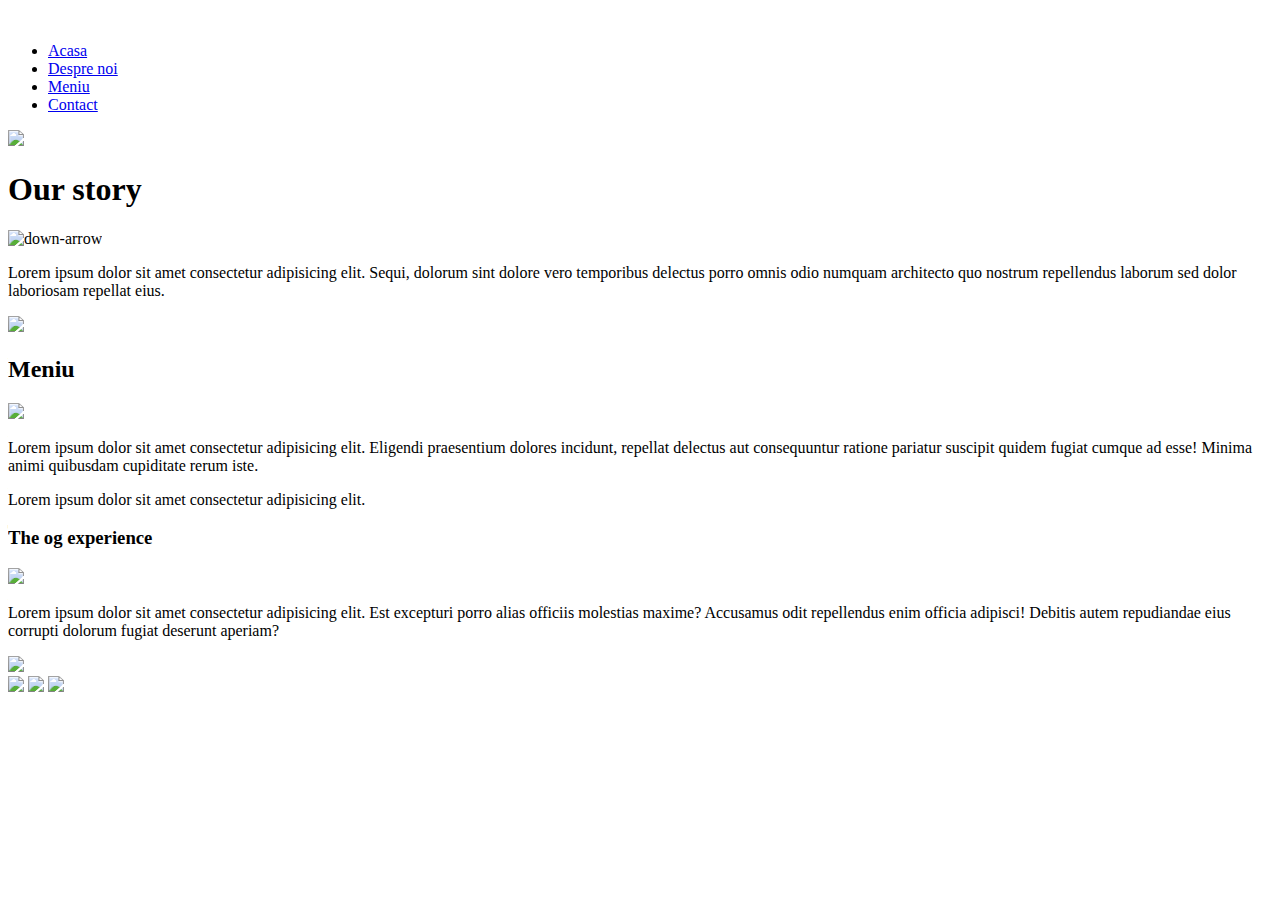
==== pages/about.html @ b65ee752 "add" ====
<!DOCTYPE html>
<html lang="en">
  <head>
    <meta charset="UTF-8" />
    <meta http-equiv="X-UA-Compatible" content="IE=edge" />
    <meta name="viewport" content="width=device-width, initial-scale=1.0" />
    <link rel="stylesheet" href="./Assets/css/menu.css" />
    <link rel="stylesheet" href="./Assets/css/about.css" />
    <title>Document</title>
  </head>
  <body>
    <header>
      <nav>
        <div class="log">
          <a href="./index.html"> <img src="./Assets/img/Logo.png" alt=""/> </a>
        </div>
        <ul>
          <li><a href="./index.html">Acasa</a></li>
          <li><a href="./pages/about.html">Despre noi</a></li>
          <li><a href="./pages/products.html">Meniu</a></li>
          <li><a href="./pages/contact.html">Contact</a></li>
        </ul>
      </nav>
    </header>
    <main>
      <section class="about-1">
        <div class="ciorba">
          <img src="./Assets/img/cover-la-boieru.jpg" />
          <div class="about-1-content">
            <h1>Our story</h1>
            <img src="./Assets/img/down.png" alt="down-arrow" />
          </div>
        </div>
      </section>
      <section class="about-2">
        <div class="about-2-text">
          <p>
            Lorem ipsum dolor sit amet consectetur adipisicing elit. Sequi,
            dolorum sint dolore vero temporibus delectus porro omnis odio
            numquam architecto quo nostrum repellendus laborum sed dolor
            laboriosam repellat eius.
          </p>
        </div>
        <div class="about-2-content">
          <div class="about-2-image1">
            <img src="./Assets/img/restaurant.jpg" />
          </div>
          <div class="about-2-content-2">
            <div class="about-2-content-22">
              <div class="menu-title">
                <h2>Meniu</h2>
                <img src="./Assets/img/steak.png" />
              </div>
              <p>
                Lorem ipsum dolor sit amet consectetur adipisicing elit.
                Eligendi praesentium dolores incidunt, repellat delectus aut
                consequuntur ratione pariatur suscipit quidem fugiat cumque ad
                esse! Minima animi quibusdam cupiditate rerum iste.
              </p>
            </div>
          </div>
        </div>
      </section>
      <section class="about-3">
        <div class="about-3-text">
          <p>Lorem ipsum dolor sit amet consectetur adipisicing elit.</p>
        </div>
        <div class="about-3-content">
          <div class="about-3-content-text">
            <div class="about-3-content-text-border">
              <div class="menu-title-2">
                <h3>The og experience</h3>
                <img src="./Assets/img/pahar.png" />
              </div>
              <p>
                Lorem ipsum dolor sit amet consectetur adipisicing elit. Est
                excepturi porro alias officiis molestias maxime? Accusamus odit
                repellendus enim officia adipisci! Debitis autem repudiandae
                eius corrupti dolorum fugiat deserunt aperiam?
              </p>
            </div>
          </div>
          <div class="about-3-img1">
            <img
              src="./Assets/img/8147-rockefeller-vodka-and-soda-square-rocks-glass.jpg"
            />
          </div>
        </div>
      </section>
    </main>
    <footer>
      <div class="socializare">
        <img src="https://img.icons8.com/fluency/36/000000/facebook-new.png"/>
        <img src="https://img.icons8.com/color/36/000000/google-maps-new.png"/>
        <img src="https://img.icons8.com/color/36/000000/instagram-new--v1.png"/>
      </div>
    </footer>
  </body>
</html>
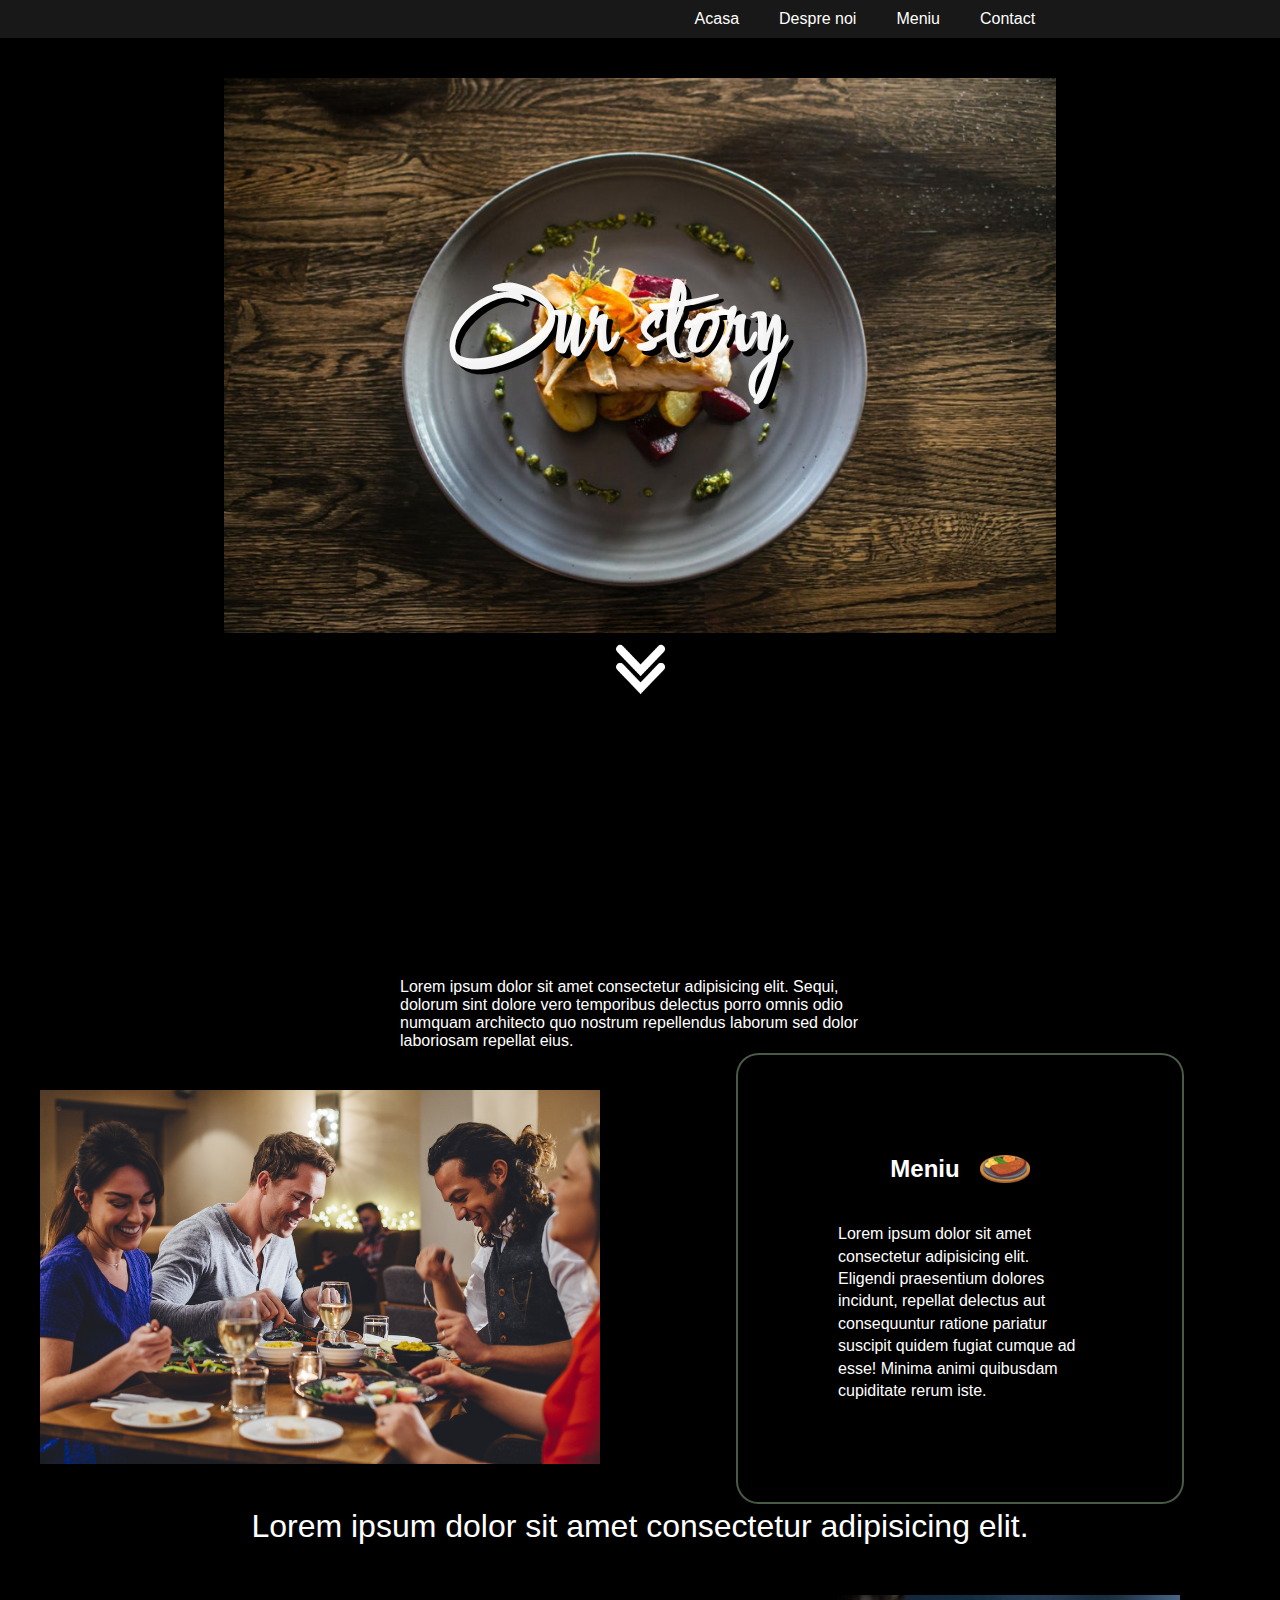
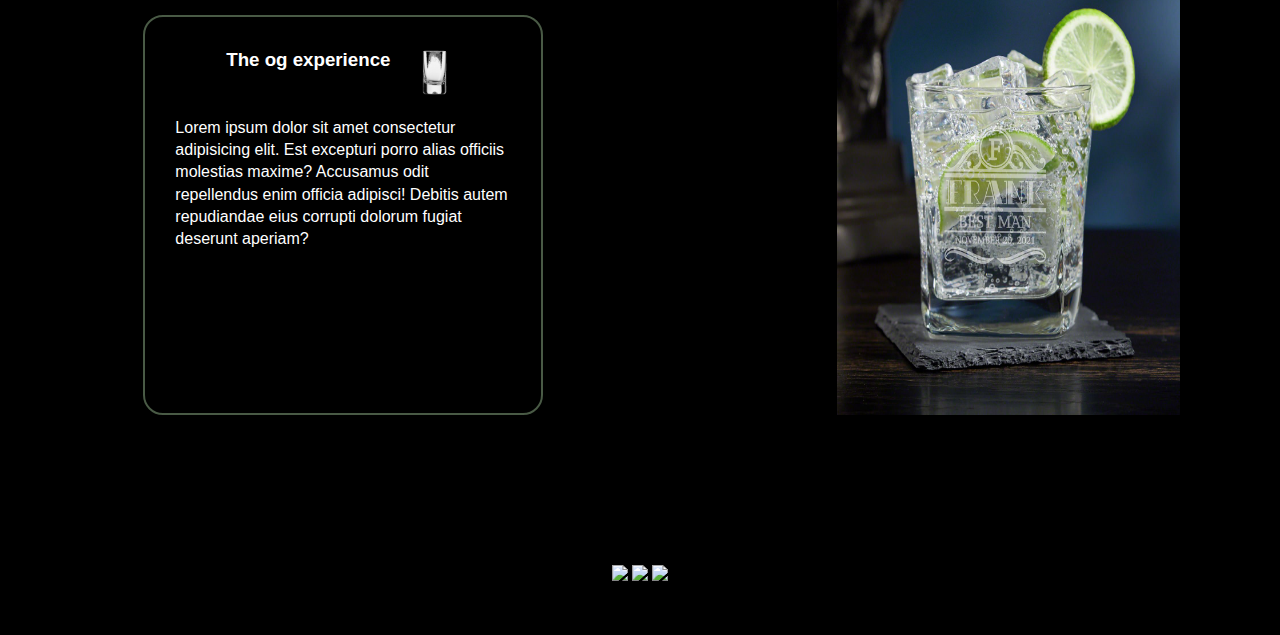
==== commit c465d8f8: "add" ====
--- a/pages/about.html
+++ b/pages/about.html
@@ -4,8 +4,8 @@
     <meta charset="UTF-8" />
     <meta http-equiv="X-UA-Compatible" content="IE=edge" />
     <meta name="viewport" content="width=device-width, initial-scale=1.0" />
-    <link rel="stylesheet" href="./Assets/css/menu.css" />
-    <link rel="stylesheet" href="./Assets/css/about.css" />
+    <link rel="stylesheet" href="../Assets/css/about.css" />
+    <link rel="stylesheet" href="../Assets/css/menu.css" />
     <title>Document</title>
   </head>
   <body>
@@ -16,19 +16,19 @@
         </div>
         <ul>
           <li><a href="./index.html">Acasa</a></li>
-          <li><a href="./pages/about.html">Despre noi</a></li>
-          <li><a href="./pages/products.html">Meniu</a></li>
-          <li><a href="./pages/contact.html">Contact</a></li>
+          <li><a href="../pages/about.html">Despre noi</a></li>
+          <li><a href="../pages/products.html">Meniu</a></li>
+          <li><a href="../pages/contact.html">Contact</a></li>
         </ul>
       </nav>
     </header>
     <main>
       <section class="about-1">
         <div class="ciorba">
-          <img src="./Assets/img/cover-la-boieru.jpg" />
+          <img src="../Assets/img/cover-la-boieru.jpg" />
           <div class="about-1-content">
             <h1>Our story</h1>
-            <img src="./Assets/img/down.png" alt="down-arrow" />
+            <img src="../Assets/img/down.png" alt="down-arrow" />
           </div>
         </div>
       </section>
@@ -43,13 +43,13 @@
         </div>
         <div class="about-2-content">
           <div class="about-2-image1">
-            <img src="./Assets/img/restaurant.jpg" />
+            <img src="../Assets/img/restaurant.jpg" />
           </div>
           <div class="about-2-content-2">
             <div class="about-2-content-22">
               <div class="menu-title">
                 <h2>Meniu</h2>
-                <img src="./Assets/img/steak.png" />
+                <img src="../Assets/img/steak.png" />
               </div>
               <p>
                 Lorem ipsum dolor sit amet consectetur adipisicing elit.
@@ -70,7 +70,7 @@
             <div class="about-3-content-text-border">
               <div class="menu-title-2">
                 <h3>The og experience</h3>
-                <img src="./Assets/img/pahar.png" />
+                <img src="../Assets/img/pahar.png" />
               </div>
               <p>
                 Lorem ipsum dolor sit amet consectetur adipisicing elit. Est
@@ -82,7 +82,7 @@
           </div>
           <div class="about-3-img1">
             <img
-              src="./Assets/img/8147-rockefeller-vodka-and-soda-square-rocks-glass.jpg"
+              src="../Assets/img/8147-rockefeller-vodka-and-soda-square-rocks-glass.jpg"
             />
           </div>
         </div>
--- a/Assets/css/about.css
+++ b/Assets/css/about.css
@@ -0,0 +1,159 @@
+@import url('https://fonts.googleapis.com/css2?family=Comforter&display=swap');
+*{
+    margin:0;
+    padding: 0;
+    list-style: none;
+    text-decoration: none;
+    box-sizing: border-box; 
+    font-family:Verdana, Geneva, Tahoma, sans-serif;
+    color: white;
+}
+body{
+    background-color: #000000;
+    
+}
+body::-webkit-scrollbar {
+    display: none;
+}
+.about-1{
+    width: 100%;
+    height: 100vh;
+    /* border:2px solid red; */
+}
+.ciorba{
+    /* border: 2px solid blue; */
+    margin: 40px auto 0 auto;
+    position:relative;
+    width: 65%;
+}
+.ciorba img{
+    width: 100%;
+    height: auto;
+}
+.about-1-content{
+    /* border:2px solid white; */
+    position: absolute;
+    top: 50%;
+    left: 50%;
+    transform: translate(-50%, -50%);
+    display: flex;
+    flex-wrap: wrap;
+    align-items: flex-end;
+    height: 75vh;
+    justify-content: center;
+}
+.about-1-content img{
+    width: 50px;
+    height: 50px;
+    filter:invert(100%);
+}
+.ciorba h1{
+    width: 100%;
+    color:rgba(255, 254, 254, 0.959);
+    /* border:2px solid red; */
+    text-shadow: 5px 5px #000000;
+    font-size: 100px;
+    font-family: 'Comforter', cursive; 
+} 
+.about-2-text{
+    /* border: 2px solid black; */
+    width: 100%;
+    padding: 0 400px 0 400px;
+    font-family:Verdana, Geneva, Tahoma, sans-serif;
+}
+
+.about-2-content{
+    width: 100%;
+    display: flex;
+}
+.about-2-image1{
+    width: 50%;
+}
+.about-2-image1 img{
+    width: 100%;
+    height: auto;
+    padding: 40px;
+}
+.about-2-content-2{
+    width: 50%;
+}
+.about-2-content-22{
+    display: flex;
+    width: 70%;
+    flex-direction: column;
+    border: 2px solid rgb(73, 90, 69);
+    padding: 100px;
+    border-radius: 5%;
+}
+.about-2-content-22 p{
+    line-height: 1.4;
+}
+.about-2-content-22 img{
+    width: 50px;
+    height: auto;
+    margin-left: 20px;
+}
+.menu-title{
+    display: flex;
+    justify-content: center;
+    padding-bottom: 40px;
+}
+.about-2-content-2{
+    display:flex;
+    justify-content: center;
+    align-items: center;
+}
+.about-3-text{
+    text-align: center;
+    margin-bottom: 50px;
+    font-size: 32px;
+}
+
+.about-3-content{
+    display:flex;
+    width: 100%;
+    justify-content: space-between;
+}
+
+.about-3-img1{
+    width: 50%;
+    height: auto;
+    display: flex;
+    justify-content: center;
+    margin-right: 100px;
+    /* border: 2px solid red; */
+}
+.about-3-img1 img{
+    width: 100%;
+}
+.menu-title-2 img{
+    width: 50px;
+    height: auto;
+    margin-left: 20px;
+}
+.menu-title-2{
+    display: flex;
+    justify-content: center;
+    margin-bottom: 20px;
+}
+.about-3-content-text{
+    display: flex;
+    width: 100%;
+    margin: 20px 150px 0 0;  
+    justify-content:center;
+}
+.about-3-content-text-border{
+    border: 2px solid rgb(73, 90, 69); 
+    padding: 30px;
+    border-radius: 5%;
+    height: 400px;
+    width:400px;
+    line-height: 1.4;
+
+}
+
+footer{
+    margin: 150px 0 50px 0;
+    display: flex;
+    justify-content: center;
+ }--- a/Assets/css/menu.css
+++ b/Assets/css/menu.css
@@ -0,0 +1,30 @@
+*{
+    margin:0;
+    padding: 0;
+    list-style: none;
+    text-decoration: none;
+    box-sizing: border-box; 
+}
+nav{
+    display:flex;
+    justify-content:space-around;
+    background-color: rgba(29, 29, 28, 0.842); 
+}
+.log img{
+    width: 75px;
+    height:auto;
+}
+ul{
+    display: flex;
+    justify-content: center;
+    align-items:center;
+}
+li{
+    display: inline;
+    padding: 10px;
+    margin: 0 10px 0 10px ;
+    
+}
+a{
+    color:rgb(255, 254, 254);
+}